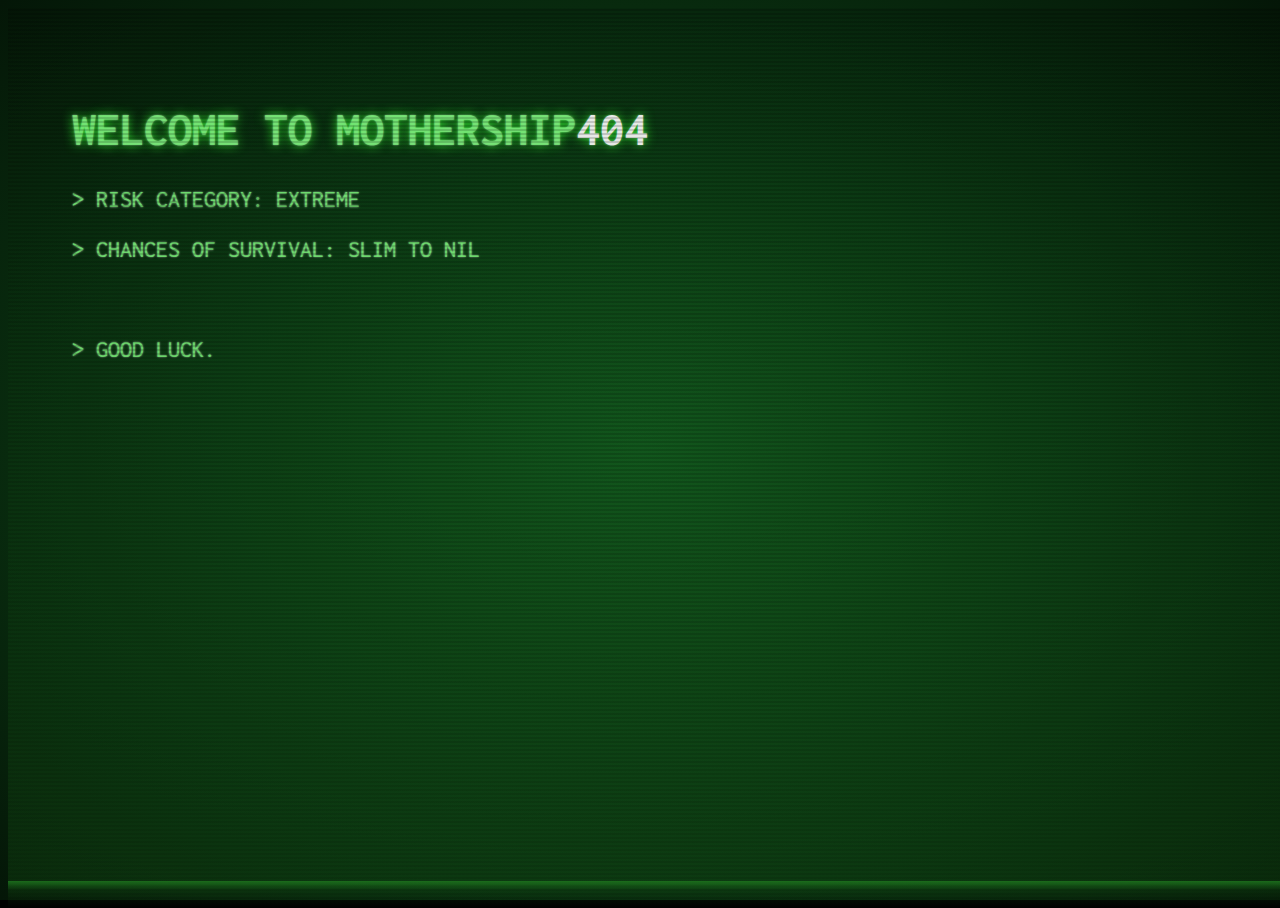
==== title.html @ bf625b72 "initial updates" ====
<!DOCTYPE html>
<html>

<head>
    <link rel="stylesheet" href="css/style.css">
</head>

<body>
    <div class="noise"></div>
    <div class="overlay"></div>
    <div class="terminal">
        <h1>Welcome to Mothership<span class="errorcode">404</span></h1>
        <p class="output">Risk Category: Extreme</p>
        <p class="output">Chances of Survival: Slim to Nil</p>
        <br>
        <p class="output">Good luck.</p>
    </div>
</body>

</html>
---- css/style.css ----
@import 'https://fonts.googleapis.com/css?family=Inconsolata';
html {
    min-height: 100%;
}

body {
    box-sizing: border-box;
    height: 100%;
    background-color: #000000;
    background-image: radial-gradient(#11581E, #041607), url("https://media.giphy.com/media/oEI9uBYSzLpBK/giphy.gif");
    background-repeat: no-repeat;
    background-size: cover;
    font-family: 'Inconsolata', Helvetica, sans-serif;
    font-size: 1.5rem;
    color: rgba(128, 255, 128, 0.8);
    text-shadow: 0 0 1ex rgba(51, 255, 51, 1), 0 0 2px rgba(255, 255, 255, 0.8);
}

.noise {
    pointer-events: none;
    position: absolute;
    width: 100%;
    height: 100%;
    background-image: url("https://media.giphy.com/media/oEI9uBYSzLpBK/giphy.gif");
    background-repeat: no-repeat;
    background-size: cover;
    z-index: -1;
    opacity: .02;
}

.overlay {
    pointer-events: none;
    position: absolute;
    width: 100%;
    height: 100%;
    background: repeating-linear-gradient( 180deg, rgba(0, 0, 0, 0) 0, rgba(0, 0, 0, 0.3) 50%, rgba(0, 0, 0, 0) 100%);
    background-size: auto 4px;
    z-index: 1;
}

.overlay::before {
    content: "";
    pointer-events: none;
    position: absolute;
    display: block;
    top: 0;
    left: 0;
    right: 0;
    bottom: 0;
    width: 100%;
    height: 100%;
    background-image: linear-gradient( 0deg, transparent 0%, rgba(32, 128, 32, 0.2) 2%, rgba(32, 128, 32, 0.8) 3%, rgba(32, 128, 32, 0.2) 3%, transparent 100%);
    background-repeat: no-repeat;
    animation: scan 7.5s linear 0s infinite;
}

@keyframes scan {
    0% {
        background-position: 0 -100vh;
    }
    35%,
    100% {
        background-position: 0 100vh;
    }
}

.terminal {
    box-sizing: inherit;
    position: absolute;
    height: 100%;
    width: 1000px;
    max-width: 100%;
    padding: 4rem;
    text-transform: uppercase;
}

.output {
    color: rgba(128, 255, 128, 0.8);
    text-shadow: 0 0 1px rgba(51, 255, 51, 0.4), 0 0 2px rgba(255, 255, 255, 0.8);
}

.output::before {
    content: "> ";
}


/*
.input {
  color: rgba(192, 255, 192, 0.8);
  text-shadow:
      0 0 1px rgba(51, 255, 51, 0.4),
      0 0 2px rgba(255, 255, 255, 0.8);
}

.input::before {
  content: "$ ";
}
*/

a {
    color: #fff;
    text-decoration: none;
}

a::before {
    content: "[";
}

a::after {
    content: "]";
}

.errorcode {
    color: white;
}
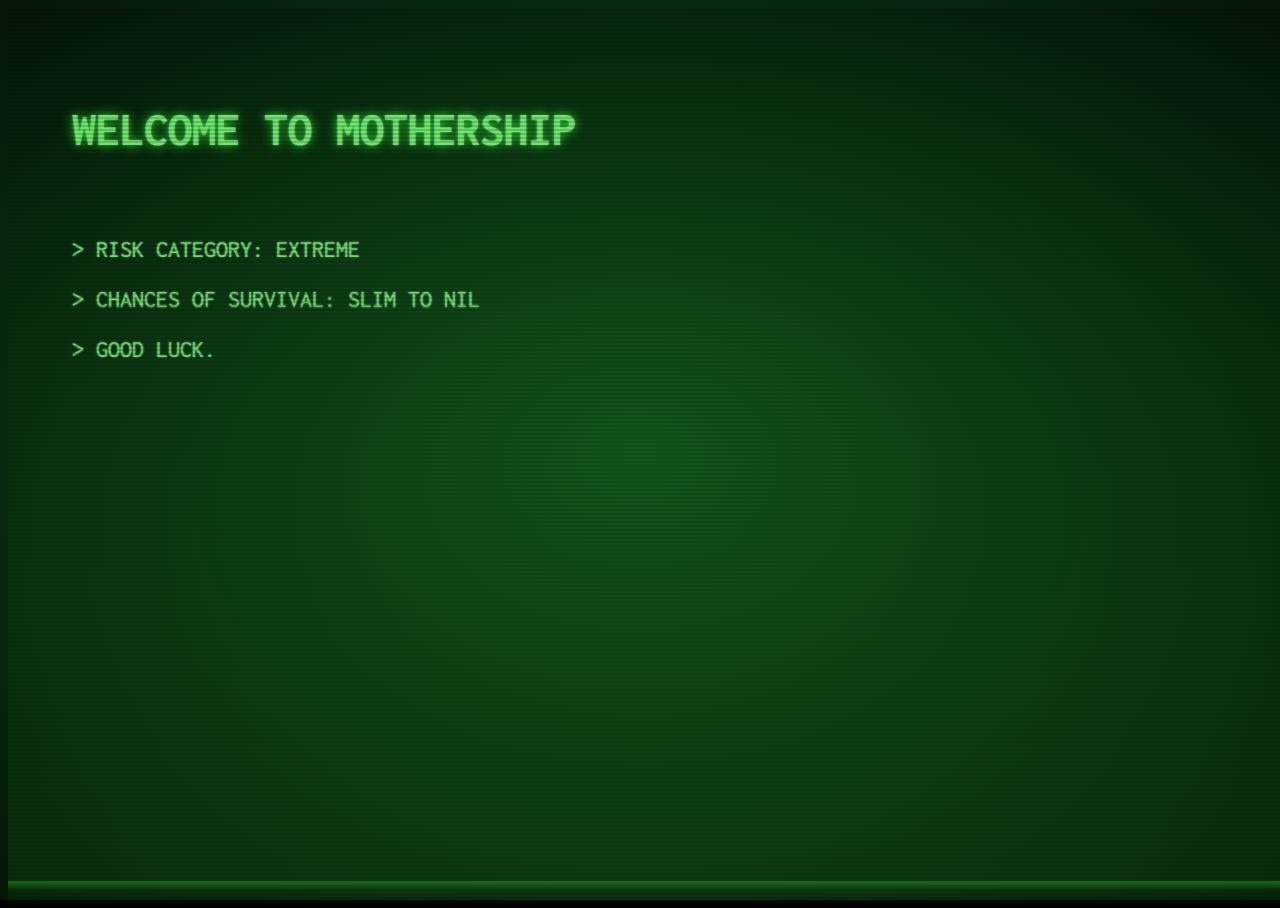
==== commit 3ef7633f: "updated spacing.. get it?" ====
--- a/title.html
+++ b/title.html
@@ -9,10 +9,10 @@
     <div class="noise"></div>
     <div class="overlay"></div>
     <div class="terminal">
-        <h1>Welcome to Mothership<span class="errorcode">404</span></h1>
+        <h1>Welcome to Mothership<span class="errorcode"></span></h1>
+        <br>
         <p class="output">Risk Category: Extreme</p>
         <p class="output">Chances of Survival: Slim to Nil</p>
-        <br>
         <p class="output">Good luck.</p>
     </div>
 </body>
